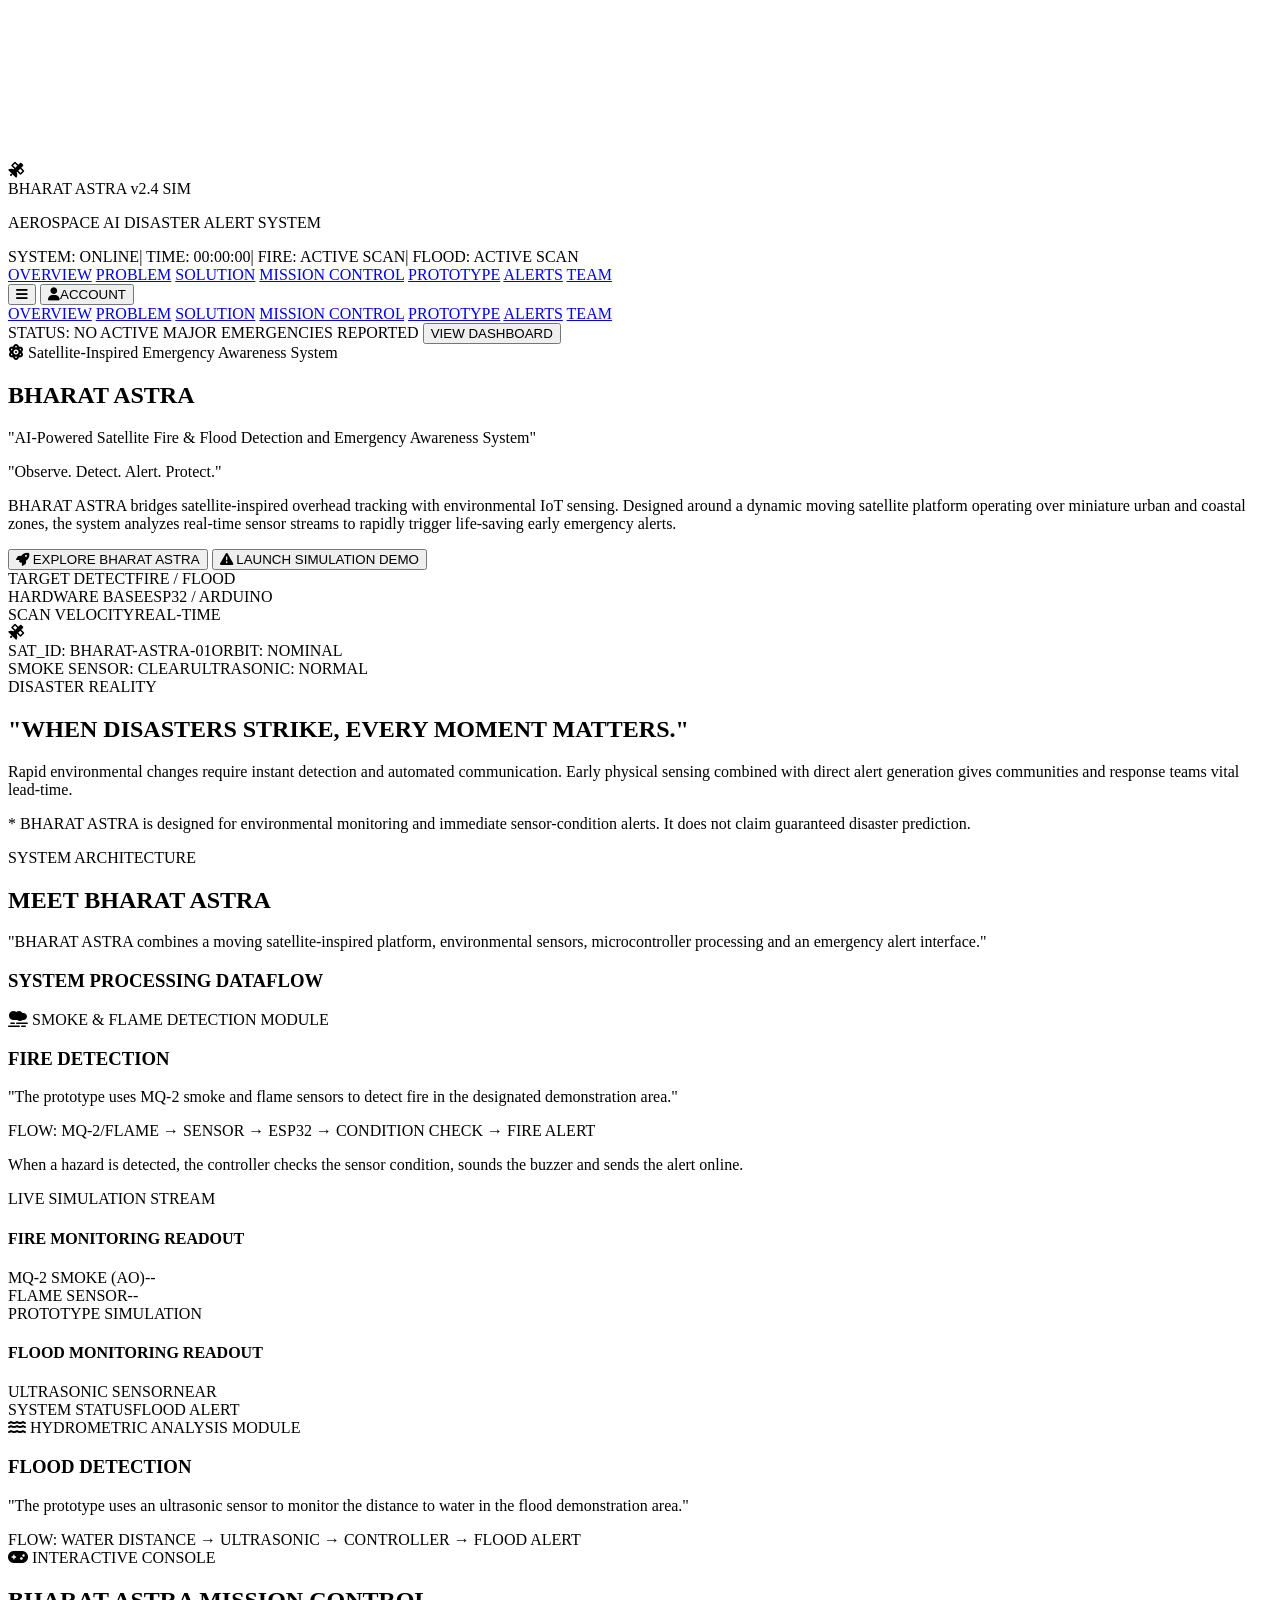
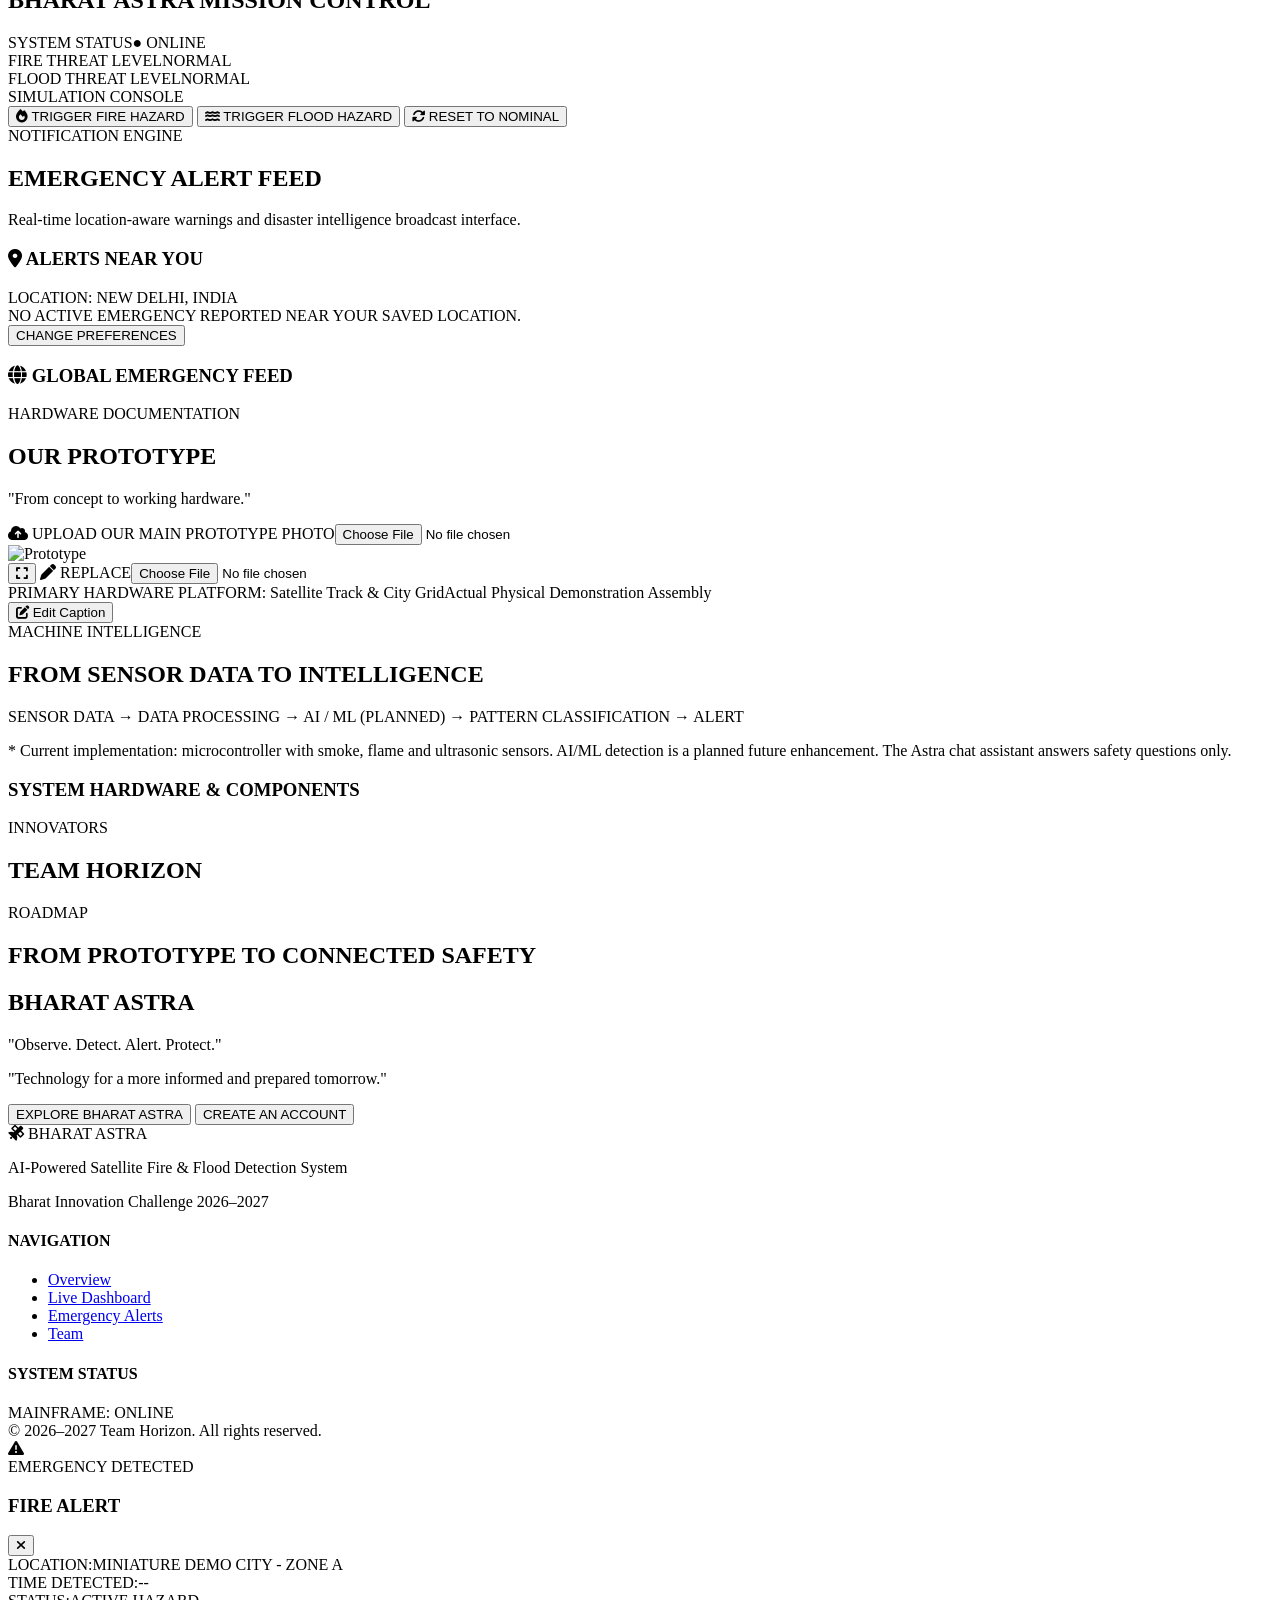
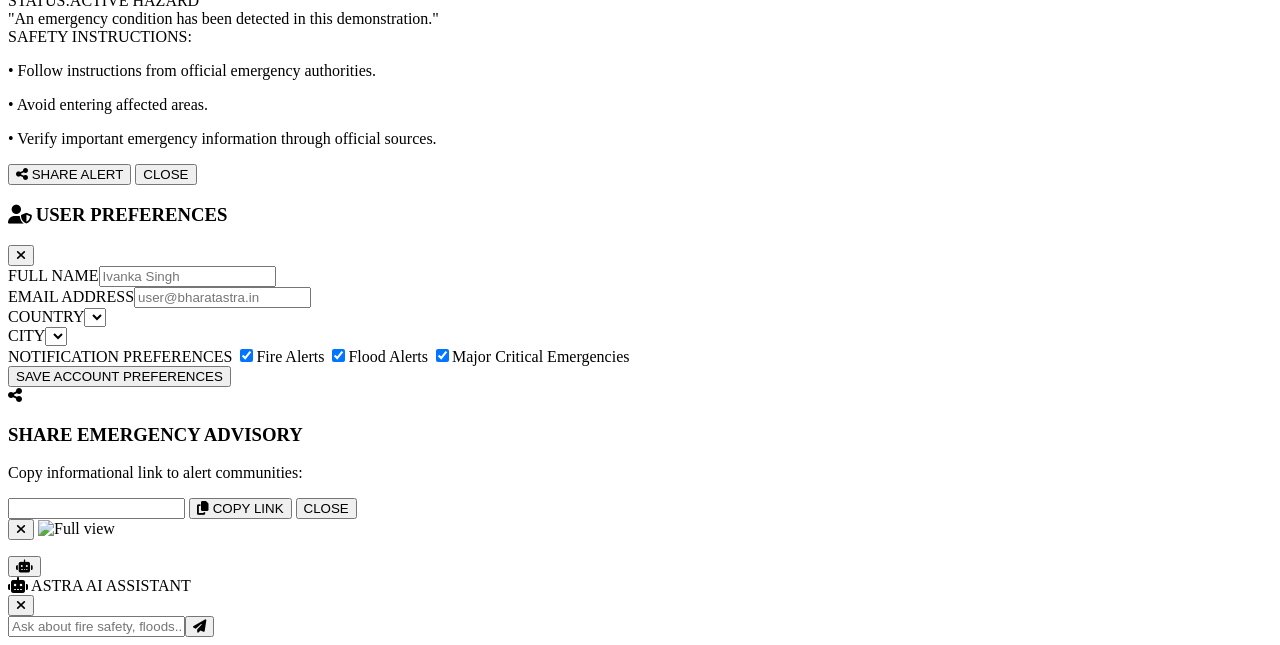
==== web.html @ a6dc703b "Fixed startup alert bug and added audio mute button" ====
<!DOCTYPE html>
<html lang="en" class="dark scroll-smooth">

<head>
    <meta charset="UTF-8">
    <meta name="viewport" content="width=device-width, initial-scale=1.0">
    <title>BHARAT ASTRA | AI-Powered Satellite Fire & Flood Detection</title>
    <script src="https://cdn.tailwindcss.com"></script>
    <link
        href="https://fonts.googleapis.com/css2?family=Orbitron:wght@400;600;700;900&family=Rajdhani:wght@400;500;600;700&family=Inter:wght@300;400;500;600;700&display=swap"
        rel="stylesheet">
    <link rel="stylesheet" href="https://cdnjs.cloudflare.com/ajax/libs/font-awesome/6.4.0/css/all.min.css">
    <link rel="stylesheet" href="style.css">
    <script>
        tailwind.config = { darkMode: 'class', theme: { extend: { colors: { brand: { bg: '#060913', cyan: '#00f2fe', fire: '#ff3b30', fireOrange: '#ff9500', flood: '#007aff', success: '#34c759' } }, fontFamily: { orbitron: ['Orbitron', 'sans-serif'], rajdhani: ['Rajdhani', 'sans-serif'], sans: ['Inter', 'sans-serif'] }, animation: { 'spin-slow': 'spin 12s linear infinite', 'radar-sweep': 'radar 4s linear infinite' }, keyframes: { radar: { '0%': { transform: 'rotate(0deg)' }, '100%': { transform: 'rotate(360deg)' } } } } } }
    </script>
</head>

<body class="grid-bg font-sans min-h-screen selection:bg-brand-cyan selection:text-black">
    <canvas id="orbitCanvas" class="fixed top-0 left-0 w-full h-full pointer-events-none z-0 opacity-40"></canvas>

    <!-- HEADER / NAVBAR -->
    <header class="sticky top-0 z-40 glass-panel border-b border-brand-cyan/20">
        <div class="max-w-7xl mx-auto px-4 sm:px-6 lg:px-8 flex items-center justify-between h-20">
            <div class="flex items-center space-x-3 cursor-pointer"
                onclick="window.scrollTo({top:0,behavior:'smooth'})">
                <div
                    class="relative w-10 h-10 rounded-lg bg-brand-cyan/10 border border-brand-cyan flex items-center justify-center text-brand-cyan">
                    <i class="fa-solid fa-satellite"></i><span
                        class="absolute -top-1 -right-1 w-2.5 h-2.5 bg-brand-success rounded-full animate-ping"></span>
                </div>
                <div>
                    <div class="flex items-center space-x-2">
                        <span
                            class="font-orbitron font-black text-xl tracking-wider text-transparent bg-clip-text bg-gradient-to-r from-brand-cyan via-white to-blue-400">BHARAT
                            ASTRA</span>
                        <span
                            class="text-[10px] px-1.5 py-0.5 rounded border border-brand-cyan/40 bg-brand-cyan/10 text-brand-cyan font-mono hidden sm:inline-block">v2.4
                            SIM</span>
                    </div>
                    <p class="text-[10px] font-mono text-slate-400 tracking-wider">AEROSPACE AI DISASTER ALERT SYSTEM
                    </p>
                </div>
            </div>
            <div
                class="hidden lg:flex items-center space-x-4 px-4 py-1.5 rounded-full bg-slate-900/80 border border-slate-800 text-xs font-mono">
                <span class="text-slate-300">SYSTEM: <span
                        class="text-brand-success font-bold">ONLINE</span></span><span class="text-slate-700">|</span>
                <span class="text-slate-300">TIME: <span id="liveClock"
                        class="text-brand-cyan font-bold">00:00:00</span></span><span class="text-slate-700">|</span>
                <span class="text-slate-300">FIRE: <span class="text-brand-fireOrange font-bold">ACTIVE
                        SCAN</span></span><span class="text-slate-700">|</span>
                <span class="text-slate-300">FLOOD: <span class="text-brand-cyan font-bold">ACTIVE SCAN</span></span>
            </div>
            <nav
                class="hidden xl:flex items-center space-x-5 text-xs font-mono font-semibold tracking-wider text-slate-300">
                <a href="#overview" class="hover:text-brand-cyan">OVERVIEW</a>
                <a href="#problem" class="hover:text-brand-cyan">PROBLEM</a>
                <a href="#solution" class="hover:text-brand-cyan">SOLUTION</a>
                <a href="#dashboard" class="text-brand-cyan">MISSION CONTROL</a>
                <a href="#prototype" class="hover:text-brand-cyan">PROTOTYPE</a>
                <a href="#alerts" class="hover:text-brand-cyan">ALERTS</a>
                <a href="#team" class="hover:text-brand-cyan">TEAM</a>
            </nav>
            <div class="flex items-center space-x-2 shrink-0">
                <button id="mobileMenuBtn" onclick="toggleMobileMenu()" aria-label="Menu" aria-expanded="false"
                    class="xl:hidden p-2 rounded-lg bg-slate-800/80 border border-slate-700 text-slate-300"><i
                        class="fa-solid fa-bars"></i></button>
                <button onclick="openAccountModal()" aria-label="Account"
                    class="px-3 sm:px-4 py-2 rounded-lg bg-slate-800 hover:bg-slate-700 border border-slate-600 text-white font-orbitron text-xs font-semibold">
                    <i class="fa-solid fa-user sm:mr-1.5"></i><span class="hidden sm:inline"
                        id="userBtnLabel">ACCOUNT</span>
                </button>
            </div>
        </div>
        <div id="mobileMenu"
            class="hidden xl:hidden border-t border-slate-800 bg-slate-950/95 px-4 py-4 space-y-3 font-mono text-sm">
            <a href="#overview" onclick="toggleMobileMenu()" class="block">OVERVIEW</a>
            <a href="#problem" onclick="toggleMobileMenu()" class="block">PROBLEM</a>
            <a href="#solution" onclick="toggleMobileMenu()" class="block">SOLUTION</a>
            <a href="#dashboard" onclick="toggleMobileMenu()" class="block text-brand-cyan font-bold">MISSION
                CONTROL</a>
            <a href="#prototype" onclick="toggleMobileMenu()" class="block">PROTOTYPE</a>
            <a href="#alerts" onclick="toggleMobileMenu()" class="block">ALERTS</a>
            <a href="#team" onclick="toggleMobileMenu()" class="block">TEAM</a>
        </div>
    </header>

    <div id="homepageEmergencyBanner"
        class="relative z-30 bg-slate-900/90 border-b border-brand-cyan/20 py-2.5 px-4 text-center text-xs font-mono">
        <div class="max-w-7xl mx-auto flex items-center justify-center space-x-3">
            <span id="bannerStatusDot" class="w-2.5 h-2.5 rounded-full bg-brand-success animate-ping"></span>
            <span id="bannerText" class="text-slate-300">STATUS: <span
                    class="text-brand-success font-bold tracking-wider">NO ACTIVE MAJOR EMERGENCIES
                    REPORTED</span></span>
            <button id="bannerActionBtn" onclick="scrollToSection('dashboard')"
                class="hidden px-2.5 py-0.5 rounded bg-brand-cyan/20 border border-brand-cyan text-brand-cyan text-[11px] font-bold">VIEW
                DASHBOARD</button>
        </div>
    </div>

    <main class="relative z-10">
        <!-- HERO -->
        <section id="overview" class="pt-12 pb-20 md:py-24 border-b border-slate-800/80">
            <div class="max-w-7xl mx-auto px-4 sm:px-6 lg:px-8 grid grid-cols-1 lg:grid-cols-12 gap-12 items-center">
                <div class="lg:col-span-7 space-y-6 text-center lg:text-left">
                    <div class="tag inline-block bg-brand-cyan/10 border border-brand-cyan/30 text-brand-cyan"><i
                            class="fa-solid fa-atom animate-spin-slow"></i> Satellite-Inspired Emergency Awareness
                        System</div>
                    <h1 class="text-4xl sm:text-6xl font-orbitron font-black text-white leading-tight">BHARAT <span
                            class="text-transparent bg-clip-text bg-gradient-to-r from-brand-cyan via-cyan-200 to-blue-500">ASTRA</span>
                    </h1>
                    <p class="text-lg sm:text-2xl font-rajdhani font-bold tracking-wider text-slate-300">"AI-Powered
                        Satellite Fire & Flood Detection and Emergency Awareness System"</p>
                    <p class="text-xl sm:text-2xl font-orbitron font-bold text-brand-cyan italic">"Observe. Detect.
                        Alert. Protect."</p>
                    <p class="text-slate-400 text-sm sm:text-base leading-relaxed max-w-2xl mx-auto lg:mx-0">BHARAT
                        ASTRA bridges satellite-inspired overhead tracking with environmental IoT sensing. Designed
                        around a dynamic moving satellite platform operating over miniature urban and coastal zones, the
                        system analyzes real-time sensor streams to rapidly trigger life-saving early emergency alerts.
                    </p>
                    <div
                        class="pt-4 flex flex-col sm:flex-row items-center justify-center lg:justify-start gap-4 font-orbitron text-xs font-bold">
                        <button onclick="scrollToSection('dashboard')"
                            class="w-full sm:w-auto px-8 py-4 rounded-xl bg-gradient-to-r from-brand-cyan to-blue-600 text-slate-950 shadow-[0_0_25px_rgba(0,242,254,.4)]"><i
                                class="fa-solid fa-rocket"></i> EXPLORE BHARAT ASTRA</button>
                        <button onclick="triggerDemoSimulation('FIRE')"
                            class="w-full sm:w-auto px-6 py-4 rounded-xl bg-slate-900 border border-brand-fire/50 text-brand-fire hover:bg-brand-fire hover:text-white"><i
                                class="fa-solid fa-triangle-exclamation"></i> LAUNCH SIMULATION DEMO</button>
                    </div>
                    <div class="pt-6 grid grid-cols-3 gap-4 border-t border-slate-800 text-left font-mono">
                        <div><span class="text-xs text-slate-500 block">TARGET DETECT</span><span
                                class="font-bold text-white font-orbitron">FIRE / FLOOD</span></div>
                        <div><span class="text-xs text-slate-500 block">HARDWARE BASE</span><span
                                class="font-bold text-brand-cyan font-orbitron">ESP32 / ARDUINO</span></div>
                        <div><span class="text-xs text-slate-500 block">SCAN VELOCITY</span><span
                                class="font-bold text-emerald-400 font-orbitron">REAL-TIME</span></div>
                    </div>
                </div>
                <div class="lg:col-span-5 flex justify-center">
                    <div
                        class="relative w-full max-w-md aspect-square rounded-2xl glass-panel p-6 corner-accents flex items-center justify-center overflow-hidden">
                        <div
                            class="relative w-64 h-64 border border-brand-cyan/20 rounded-full flex items-center justify-center animate-spin-slow">
                            <div class="absolute w-48 h-48 border border-dashed border-cyan-500/40 rounded-full"></div>
                            <div class="absolute w-32 h-32 border border-slate-700 rounded-full"></div>
                            <div
                                class="absolute -top-3 left-1/2 -translate-x-1/2 w-6 h-6 rounded-full bg-brand-cyan/20 border border-brand-cyan flex items-center justify-center text-brand-cyan text-[10px]">
                                <i class="fa-solid fa-satellite"></i></div>
                        </div>
                        <div
                            class="absolute inset-x-4 bottom-4 p-3 rounded-lg bg-slate-950/90 border border-brand-cyan/30 text-xs font-mono space-y-1">
                            <div class="flex justify-between text-slate-400"><span>SAT_ID: BHARAT-ASTRA-01</span><span
                                    class="text-brand-cyan">ORBIT: NOMINAL</span></div>
                            <div class="flex justify-between text-slate-300 font-bold"><span>SMOKE SENSOR: <span
                                        id="heroSmokeReadout"
                                        class="text-emerald-400">CLEAR</span></span><span>ULTRASONIC: <span
                                        id="heroUltrasonicReadout" class="text-emerald-400">NORMAL</span></span></div>
                        </div>
                    </div>
                </div>
            </div>
        </section>

        <!-- PROBLEM -->
        <section id="problem" class="py-20 border-b border-slate-800/80 bg-slate-950/40">
            <div class="max-w-7xl mx-auto px-4 sm:px-6 lg:px-8">
                <div class="text-center max-w-3xl mx-auto space-y-4">
                    <span
                        class="tag bg-brand-fireOrange/10 border border-brand-fireOrange/30 text-brand-fireOrange">DISASTER
                        REALITY</span>
                    <h2 class="text-3xl sm:text-5xl font-orbitron font-extrabold text-white">"WHEN DISASTERS STRIKE,
                        EVERY MOMENT MATTERS."</h2>
                    <p class="text-slate-400">Rapid environmental changes require instant detection and automated
                        communication. Early physical sensing combined with direct alert generation gives communities
                        and response teams vital lead-time.</p>
                    <p class="text-xs font-mono text-slate-500 italic">* BHARAT ASTRA is designed for environmental
                        monitoring and immediate sensor-condition alerts. It does not claim guaranteed disaster
                        prediction.</p>
                </div>
                <div id="problemCards" class="grid grid-cols-1 md:grid-cols-2 gap-8 mt-14"></div>
            </div>
        </section>

        <!-- SOLUTION -->
        <section id="solution" class="py-20 border-b border-slate-800/80">
            <div class="max-w-7xl mx-auto px-4 sm:px-6 lg:px-8">
                <div class="text-center max-w-3xl mx-auto space-y-4">
                    <span class="tag bg-brand-cyan/10 border border-brand-cyan/30 text-brand-cyan">SYSTEM
                        ARCHITECTURE</span>
                    <h2 class="text-3xl sm:text-5xl font-orbitron font-extrabold text-white">MEET BHARAT ASTRA</h2>
                    <p class="text-slate-300 font-rajdhani text-lg">"BHARAT ASTRA combines a moving satellite-inspired
                        platform, environmental sensors, microcontroller processing and an emergency alert interface."
                    </p>
                </div>
                <div class="mt-16 glass-panel p-6 sm:p-10 rounded-2xl">
                    <h3 class="text-center font-orbitron text-sm font-bold text-brand-cyan tracking-widest mb-8">SYSTEM
                        PROCESSING DATAFLOW</h3>
                    <div id="flowSteps" class="grid grid-cols-1 md:grid-cols-6 gap-4 text-center font-mono"></div>
                </div>
            </div>
        </section>

        <!-- DETECTION -->
        <section class="py-20 border-b border-slate-800/80 bg-slate-950/60">
            <div class="max-w-7xl mx-auto px-4 sm:px-6 lg:px-8 space-y-16">
                <div class="grid grid-cols-1 lg:grid-cols-12 gap-8 items-center">
                    <div class="lg:col-span-6 space-y-4">
                        <div class="tag inline-block text-brand-fire bg-brand-fire/10 border border-brand-fire/30"><i
                                class="fa-solid fa-smog"></i> SMOKE & FLAME DETECTION MODULE</div>
                        <h3 class="text-3xl font-orbitron font-extrabold text-white">FIRE DETECTION</h3>
                        <p class="text-slate-300 font-rajdhani text-lg">"The prototype uses MQ-2 smoke and flame sensors
                            to detect fire in the designated demonstration area."</p>
                        <div
                            class="p-4 rounded-xl bg-slate-900/90 border border-slate-800 text-xs font-mono text-slate-400 space-y-2">
                            <div class="text-white font-bold">FLOW: <span class="text-brand-fire">MQ-2/FLAME → SENSOR →
                                    ESP32 → CONDITION CHECK → FIRE ALERT</span></div>
                            <p>When a hazard is detected, the controller checks the sensor condition, sounds the buzzer
                                and sends the alert online.</p>
                        </div>
                    </div>
                    <div class="lg:col-span-6">
                        <div class="glass-panel p-6 rounded-2xl border-l-4 border-l-brand-fire space-y-4 relative">
                            <span
                                class="absolute top-4 right-4 text-[10px] font-mono px-2 py-0.5 rounded bg-amber-500/20 text-amber-300 border border-amber-500/40 font-bold">LIVE
                                SIMULATION STREAM</span>
                            <h4 class="font-orbitron text-sm text-slate-300">FIRE MONITORING READOUT</h4>
                            <div class="grid grid-cols-2 gap-4 font-mono">
                                <div class="bg-slate-900/80 p-4 rounded-xl border border-slate-800"><span
                                        class="text-xs text-slate-400 block">MQ-2 SMOKE (AO)</span><span
                                        id="liveSmokeVal"
                                        class="text-2xl font-orbitron font-bold text-brand-fire">--</span></div>
                                <div class="bg-slate-900/80 p-4 rounded-xl border border-slate-800"><span
                                        class="text-xs text-slate-400 block">FLAME SENSOR</span><span id="liveFlameVal"
                                        class="text-xl font-orbitron font-bold text-brand-fire">--</span></div>
                            </div>
                        </div>
                    </div>
                </div>
                <div class="grid grid-cols-1 lg:grid-cols-12 gap-8 items-center">
                    <div class="lg:col-span-6 order-2 lg:order-1">
                        <div class="glass-panel p-6 rounded-2xl border-l-4 border-l-brand-flood space-y-4 relative">
                            <span
                                class="absolute top-4 right-4 text-[10px] font-mono px-2 py-0.5 rounded bg-blue-500/20 text-blue-300 border border-blue-500/40 font-bold">PROTOTYPE
                                SIMULATION</span>
                            <h4 class="font-orbitron text-sm text-slate-300">FLOOD MONITORING READOUT</h4>
                            <div class="grid grid-cols-2 gap-4 font-mono">
                                <div class="bg-slate-900/80 p-4 rounded-xl border border-slate-800"><span
                                        class="text-xs text-slate-400 block">ULTRASONIC SENSOR</span><span
                                        class="text-2xl font-orbitron font-bold text-brand-flood">NEAR</span></div>
                                <div class="bg-slate-900/80 p-4 rounded-xl border border-slate-800"><span
                                        class="text-xs text-slate-400 block">SYSTEM STATUS</span><span
                                        class="text-2xl font-orbitron font-bold text-brand-cyan">FLOOD ALERT</span>
                                </div>
                            </div>
                        </div>
                    </div>
                    <div class="lg:col-span-6 space-y-4 order-1 lg:order-2">
                        <div class="tag inline-block text-brand-flood bg-brand-flood/10 border border-brand-flood/30"><i
                                class="fa-solid fa-water"></i> HYDROMETRIC ANALYSIS MODULE</div>
                        <h3 class="text-3xl font-orbitron font-extrabold text-white">FLOOD DETECTION</h3>
                        <p class="text-slate-300 font-rajdhani text-lg">"The prototype uses an ultrasonic sensor to
                            monitor the distance to water in the flood demonstration area."</p>
                        <div
                            class="p-4 rounded-xl bg-slate-900/90 border border-slate-800 text-xs font-mono text-slate-400">
                            <div class="text-white font-bold">FLOW: <span class="text-brand-flood">WATER DISTANCE →
                                    ULTRASONIC → CONTROLLER → FLOOD ALERT</span></div>
                        </div>
                    </div>
                </div>
            </div>
        </section>

        <!-- DASHBOARD -->
        <section id="dashboard" class="py-20 border-b border-slate-800/80">
            <div class="max-w-7xl mx-auto px-4 sm:px-6 lg:px-8">
                <div class="mb-8">
                    <span class="tag inline-block bg-brand-cyan/10 border border-brand-cyan/30 text-brand-cyan"><i
                            class="fa-solid fa-gamepad"></i> INTERACTIVE CONSOLE</span>
                    <h2 class="text-3xl sm:text-5xl font-orbitron font-black text-white mt-2">BHARAT ASTRA MISSION
                        CONTROL</h2>
                </div>
                <div class="glass-panel rounded-2xl border border-brand-cyan/30 p-6 sm:p-8 space-y-8 corner-accents">
                    <div
                        class="grid grid-cols-2 md:grid-cols-3 gap-4 bg-slate-950/80 p-4 rounded-xl border border-slate-800 text-xs font-mono">
                        <div><span class="text-slate-500 block">SYSTEM STATUS</span><span
                                class="font-orbitron text-sm font-bold text-brand-success">● ONLINE</span></div>
                        <div><span class="text-slate-500 block">FIRE THREAT LEVEL</span><span id="dashFireStatus"
                                class="font-orbitron text-sm font-bold text-emerald-400 block">NORMAL</span></div>
                        <div><span class="text-slate-500 block">FLOOD THREAT LEVEL</span><span id="dashFloodStatus"
                                class="font-orbitron text-sm font-bold text-emerald-400 block">NORMAL</span></div>
                    </div>
                    <div class="pt-4 border-t border-slate-800/80 space-y-4">
                        <div class="text-center font-orbitron text-xs font-bold text-slate-400">SIMULATION CONSOLE</div>
                        <div class="grid grid-cols-1 sm:grid-cols-3 gap-4 font-orbitron text-xs font-bold">
                            <button onclick="triggerDemoSimulation('FIRE')"
                                class="py-3.5 rounded-xl bg-gradient-to-r from-red-600 to-amber-600 text-white"><i
                                    class="fa-solid fa-fire"></i> TRIGGER FIRE HAZARD</button>
                            <button onclick="triggerDemoSimulation('FLOOD')"
                                class="py-3.5 rounded-xl bg-gradient-to-r from-blue-600 to-cyan-600 text-white"><i
                                    class="fa-solid fa-water"></i> TRIGGER FLOOD HAZARD</button>
                            <button onclick="triggerDemoSimulation('NORMAL')"
                                class="py-3.5 rounded-xl bg-slate-800 text-slate-200 border border-slate-600"><i
                                    class="fa-solid fa-rotate"></i> RESET TO NOMINAL</button>
                        </div>
                    </div>
                </div>
            </div>
        </section>

        <!-- ALERTS -->
        <section id="alerts" class="py-20 border-b border-slate-800/80 bg-slate-950/40">
            <div class="max-w-7xl mx-auto px-4 sm:px-6 lg:px-8 space-y-12">
                <div class="text-center max-w-3xl mx-auto space-y-3">
                    <span class="tag bg-brand-fire/10 border border-brand-fire/30 text-brand-fire">NOTIFICATION
                        ENGINE</span>
                    <h2 class="text-3xl sm:text-5xl font-orbitron font-black text-white">EMERGENCY ALERT FEED</h2>
                    <p class="text-slate-400 text-sm">Real-time location-aware warnings and disaster intelligence
                        broadcast interface.</p>
                </div>
                <div class="glass-panel p-6 rounded-2xl space-y-4">
                    <div class="flex items-center justify-between flex-wrap gap-2">
                        <h3 class="font-orbitron font-bold text-lg text-white"><i
                                class="fa-solid fa-location-dot text-brand-cyan"></i> ALERTS NEAR YOU</h3>
                        <span id="savedLocationDisplay"
                            class="text-xs font-mono text-brand-cyan px-2.5 py-1 rounded bg-brand-cyan/10 border border-brand-cyan/30">LOCATION:
                            NEW DELHI, INDIA</span>
                    </div>
                    <div id="localAlertContainer"
                        class="p-4 rounded-xl bg-slate-900/80 border border-slate-800 text-sm font-mono flex items-center justify-between text-slate-300">
                        <div class="flex items-center space-x-3"><span
                                class="w-3 h-3 rounded-full bg-emerald-400"></span><span>NO ACTIVE EMERGENCY REPORTED
                                NEAR YOUR SAVED LOCATION.</span></div>
                        <button onclick="openAccountModal()" class="text-xs text-brand-cyan hover:underline">CHANGE
                            PREFERENCES</button>
                    </div>
                </div>
                <div class="space-y-4">
                    <h3 class="font-orbitron font-bold text-xl text-white"><i
                            class="fa-solid fa-globe text-brand-cyan"></i> GLOBAL EMERGENCY FEED</h3>
                    <div id="globalFeedList" class="space-y-3 font-mono"></div>
                </div>
            </div>
        </section>

        <!-- PROTOTYPE -->
        <section id="prototype" class="py-20 border-b border-slate-800/80">
            <div class="max-w-7xl mx-auto px-4 sm:px-6 lg:px-8 space-y-8">
                <div class="flex flex-col md:flex-row md:items-end justify-between gap-4">
                    <div>
                        <span class="tag bg-brand-cyan/10 border border-brand-cyan/30 text-brand-cyan">HARDWARE
                            DOCUMENTATION</span>
                        <h2 class="text-3xl sm:text-5xl font-orbitron font-black text-white mt-2">OUR PROTOTYPE</h2>
                        <p class="text-slate-400 font-rajdhani text-xl">"From concept to working hardware."</p>
                    </div>
                    <label
                        class="cursor-pointer px-5 py-3 rounded-xl bg-gradient-to-r from-brand-cyan to-blue-600 text-slate-950 font-orbitron text-xs font-bold inline-flex items-center gap-2"><i
                            class="fa-solid fa-cloud-arrow-up"></i> UPLOAD OUR MAIN PROTOTYPE PHOTO<input type="file"
                            accept="image/*" class="hidden" onchange="handleImageUpload(event,'main')"></label>
                </div>
                <div class="glass-panel p-4 rounded-2xl border border-brand-cyan/30 group">
                    <div
                        class="relative w-full h-80 sm:h-96 rounded-xl bg-slate-950 border-2 border-dashed border-slate-800 overflow-hidden">
                        <img id="img-main"
                            src="https://placehold.co/1200x600/0a1120/00f2fe?text=BHARAT+ASTRA+PHYSICAL+PROTOTYPE+PHOTO"
                            alt="Prototype" class="w-full h-full object-cover">
                        <div
                            class="absolute inset-0 bg-slate-950/40 opacity-0 group-hover:opacity-100 transition-opacity flex items-center justify-center gap-3">
                            <button onclick="openLightbox('main')"
                                class="p-3 rounded-xl bg-slate-900/90 text-brand-cyan border border-brand-cyan"><i
                                    class="fa-solid fa-expand"></i></button>
                            <label
                                class="cursor-pointer p-3 rounded-xl bg-slate-900/90 text-white border border-slate-700"><i
                                    class="fa-solid fa-pen"></i> REPLACE<input type="file" accept="image/*"
                                    class="hidden" onchange="handleImageUpload(event,'main')"></label>
                        </div>
                    </div>
                    <div class="mt-4 flex justify-between items-center text-xs font-mono gap-2">
                        <div><span class="text-brand-cyan font-bold block" id="cap-main">PRIMARY HARDWARE PLATFORM:
                                Satellite Track & City Grid</span><span class="text-slate-500">Actual Physical
                                Demonstration Assembly</span></div>
                        <button onclick="editCaption('main')"
                            class="text-slate-400 hover:text-brand-cyan underline text-[11px]"><i
                                class="fa-solid fa-pen-to-square"></i> Edit Caption</button>
                    </div>
                </div>
                <div id="galleryGrid" class="grid grid-cols-1 md:grid-cols-3 gap-6"></div>
            </div>
        </section>

        <!-- AI + HARDWARE -->
        <section class="py-20 border-b border-slate-800/80 bg-slate-950/50">
            <div class="max-w-7xl mx-auto px-4 sm:px-6 lg:px-8 space-y-16">
                <div class="text-center max-w-3xl mx-auto space-y-4">
                    <span class="tag bg-cyan-400/10 border border-cyan-400/30 text-cyan-400">MACHINE INTELLIGENCE</span>
                    <h2 class="text-3xl sm:text-5xl font-orbitron font-black text-white">FROM SENSOR DATA TO
                        INTELLIGENCE</h2>
                    <div
                        class="p-4 rounded-xl bg-slate-900/90 border border-slate-800 text-xs font-mono text-slate-300">
                        SENSOR DATA → DATA PROCESSING → AI / ML (PLANNED) → PATTERN CLASSIFICATION → ALERT</div>
                    <p class="text-xs font-mono text-slate-400 italic">* Current implementation: microcontroller with
                        smoke, flame and ultrasonic sensors. AI/ML detection is a planned future enhancement. The Astra
                        chat assistant answers safety questions only.</p>
                </div>
                <div class="space-y-6">
                    <h3 class="font-orbitron font-bold text-xl text-white text-center">SYSTEM HARDWARE & COMPONENTS</h3>
                    <div id="hwGrid" class="grid grid-cols-2 md:grid-cols-3 lg:grid-cols-6 gap-4 font-mono text-xs">
                    </div>
                </div>
            </div>
        </section>

        <!-- TEAM -->
        <section id="team" class="py-20 border-b border-slate-800/80">
            <div class="max-w-7xl mx-auto px-4 sm:px-6 lg:px-8 space-y-12">
                <div class="text-center space-y-3"><span
                        class="tag bg-brand-cyan/10 border border-brand-cyan/30 text-brand-cyan">INNOVATORS</span>
                    <h2 class="text-3xl sm:text-5xl font-orbitron font-black text-white">TEAM HORIZON</h2>
                </div>
                <div id="teamGrid" class="grid grid-cols-1 sm:grid-cols-2 lg:grid-cols-5 gap-6"></div>
            </div>
        </section>

        <!-- ROADMAP -->
        <section class="py-20 border-b border-slate-800/80 bg-slate-950/40">
            <div class="max-w-7xl mx-auto px-4 sm:px-6 lg:px-8 space-y-12">
                <div class="text-center space-y-3"><span
                        class="tag bg-brand-cyan/10 border border-brand-cyan/30 text-brand-cyan">ROADMAP</span>
                    <h2 class="text-3xl sm:text-5xl font-orbitron font-black text-white">FROM PROTOTYPE TO CONNECTED
                        SAFETY</h2>
                </div>
                <div id="roadmapGrid" class="grid grid-cols-1 md:grid-cols-3 lg:grid-cols-6 gap-4 font-mono text-xs">
                </div>
            </div>
        </section>

        <!-- CTA -->
        <section class="py-24 text-center border-b border-slate-800">
            <div class="max-w-4xl mx-auto px-4 space-y-6">
                <h2 class="text-4xl sm:text-6xl font-orbitron font-black text-white">BHARAT ASTRA</h2>
                <p class="text-2xl font-orbitron font-bold text-brand-cyan">"Observe. Detect. Alert. Protect."</p>
                <p class="text-slate-300 font-rajdhani text-xl">"Technology for a more informed and prepared tomorrow."
                </p>
                <div class="pt-6 flex flex-col sm:flex-row justify-center gap-4 font-orbitron text-xs font-bold">
                    <button onclick="scrollToSection('dashboard')"
                        class="px-8 py-4 rounded-xl bg-gradient-to-r from-brand-cyan to-blue-600 text-slate-950">EXPLORE
                        BHARAT ASTRA</button>
                    <button onclick="openAccountModal()"
                        class="px-8 py-4 rounded-xl bg-slate-900 border border-slate-700 text-white">CREATE AN
                        ACCOUNT</button>
                </div>
            </div>
        </section>
    </main>

    <footer class="bg-slate-950 text-slate-400 font-mono text-xs py-12 border-t border-slate-900">
        <div class="max-w-7xl mx-auto px-4 grid grid-cols-1 md:grid-cols-3 gap-8">
            <div class="space-y-2">
                <div class="text-white font-orbitron font-bold text-lg"><i
                        class="fa-solid fa-satellite text-brand-cyan"></i> BHARAT ASTRA</div>
                <p class="text-slate-500">AI-Powered Satellite Fire & Flood Detection System</p>
                <p class="text-[10px] text-brand-cyan">Bharat Innovation Challenge 2026–2027</p>
            </div>
            <div>
                <h4 class="font-orbitron font-bold text-white mb-3 text-sm">NAVIGATION</h4>
                <ul class="space-y-2">
                    <li><a href="#overview" class="hover:text-brand-cyan">Overview</a></li>
                    <li><a href="#dashboard" class="hover:text-brand-cyan">Live Dashboard</a></li>
                    <li><a href="#alerts" class="hover:text-brand-cyan">Emergency Alerts</a></li>
                    <li><a href="#team" class="hover:text-brand-cyan">Team</a></li>
                </ul>
            </div>
            <div>
                <h4 class="font-orbitron font-bold text-white mb-3 text-sm">SYSTEM STATUS</h4>
                <div class="p-3 rounded-lg bg-slate-900 border border-slate-800 text-emerald-400 font-bold">MAINFRAME:
                    ONLINE</div>
            </div>
        </div>
        <div class="max-w-7xl mx-auto px-4 mt-8 pt-6 border-t border-slate-900 text-center text-slate-600">&copy;
            2026–2027 Team Horizon. All rights reserved.</div>
    </footer>

    <!-- EMERGENCY MODAL -->
    <div id="emergencyModal"
        class="fixed inset-0 z-50 bg-slate-950/80 backdrop-blur-md hidden flex items-center justify-center p-4">
        <div id="emergencyModalCard"
            class="w-full max-w-lg glass-panel p-6 sm:p-8 rounded-2xl border-2 space-y-6 relative">
            <div class="flex justify-between items-start">
                <div class="flex items-center space-x-3">
                    <div id="emergencyModalIcon" class="w-12 h-12 rounded-xl flex items-center justify-center text-2xl">
                        <i class="fa-solid fa-triangle-exclamation"></i></div>
                    <div><span
                            class="text-[10px] font-mono font-bold tracking-widest px-2 py-0.5 rounded bg-white/10">EMERGENCY
                            DETECTED</span>
                        <h3 id="emergencyModalTitle" class="font-orbitron font-black text-2xl text-white">FIRE ALERT
                        </h3>
                    </div>
                </div>
                <button onclick="closeEmergencyModal()" class="text-slate-400 hover:text-white text-xl"><i
                        class="fa-solid fa-xmark"></i></button>
            </div>
            <div class="space-y-3 font-mono text-xs border-y border-slate-800 py-4">
                <div class="flex justify-between gap-4"><span class="text-slate-400">LOCATION:</span><span
                        id="emergencyModalLoc" class="text-white font-bold text-right">MINIATURE DEMO CITY - ZONE
                        A</span></div>
                <div class="flex justify-between"><span class="text-slate-400">TIME DETECTED:</span><span
                        id="emergencyModalTime" class="text-white font-bold">--</span></div>
                <div class="flex justify-between"><span class="text-slate-400">STATUS:</span><span
                        class="text-red-400 font-bold animate-pulse">ACTIVE HAZARD</span></div>
                <div id="emergencyModalDesc" class="p-3 rounded-lg bg-slate-900 text-slate-300 text-[11px]">"An
                    emergency condition has been detected in this demonstration."</div>
            </div>
            <div
                class="space-y-1 text-[11px] font-mono text-slate-400 bg-slate-950 p-3 rounded-lg border border-slate-800">
                <div class="text-white font-bold mb-1">SAFETY INSTRUCTIONS:</div>
                <p>• Follow instructions from official emergency authorities.</p>
                <p>• Avoid entering affected areas.</p>
                <p>• Verify important emergency information through official sources.</p>
            </div>
            <div class="flex space-x-3 font-orbitron text-xs font-bold">
                <button onclick="openShareModal()" class="flex-1 py-3 rounded-xl bg-slate-800 text-white"><i
                        class="fa-solid fa-share-nodes"></i> SHARE ALERT</button>
                <button onclick="closeEmergencyModal()"
                    class="flex-1 py-3 rounded-xl bg-brand-cyan text-slate-950">CLOSE</button>
            </div>
        </div>
    </div>

    <!-- ACCOUNT MODAL -->
    <div id="accountModal"
        class="fixed inset-0 z-50 bg-slate-950/80 backdrop-blur-md hidden flex items-center justify-center p-4">
        <div
            class="w-full max-w-md max-h-[90vh] overflow-y-auto glass-panel p-6 sm:p-8 rounded-2xl border border-brand-cyan/30 space-y-6 corner-accents">
            <div class="flex justify-between items-center border-b border-slate-800 pb-4">
                <h3 class="font-orbitron font-bold text-xl text-white"><i
                        class="fa-solid fa-user-shield text-brand-cyan"></i> USER PREFERENCES</h3><button
                    onclick="closeAccountModal()" class="text-slate-400 hover:text-white"><i
                        class="fa-solid fa-xmark text-lg"></i></button>
            </div>
            <form onsubmit="saveAccountPreferences(event)" class="space-y-4 font-mono text-xs">
                <div><label class="text-slate-400 block mb-1">FULL NAME</label><input type="text" id="accName" required
                        placeholder="Ivanka Singh"
                        class="w-full bg-slate-900 border border-slate-700 rounded-lg p-2.5 text-white focus:border-brand-cyan outline-none">
                </div>
                <div><label class="text-slate-400 block mb-1">EMAIL ADDRESS</label><input type="email" id="accEmail"
                        required placeholder="user@bharatastra.in"
                        class="w-full bg-slate-900 border border-slate-700 rounded-lg p-2.5 text-white focus:border-brand-cyan outline-none">
                </div>
                <div><label class="text-slate-400 block mb-1">COUNTRY</label><select id="accCountry" required
                        onchange="populateCities()"
                        class="w-full bg-slate-900 border border-slate-700 rounded-lg p-2.5 text-white focus:border-brand-cyan outline-none"></select>
                </div>
                <div><label class="text-slate-400 block mb-1">CITY</label><select id="accCity" required
                        class="w-full bg-slate-900 border border-slate-700 rounded-lg p-2.5 text-white focus:border-brand-cyan outline-none"></select>
                </div>
                <div class="space-y-2 pt-2 border-t border-slate-800"><span
                        class="text-slate-300 font-bold block mb-1">NOTIFICATION PREFERENCES</span>
                    <label class="flex items-center space-x-2 text-slate-400"><input type="checkbox" id="prefFire"
                            checked class="accent-brand-cyan"><span>Fire Alerts</span></label>
                    <label class="flex items-center space-x-2 text-slate-400"><input type="checkbox" id="prefFlood"
                            checked class="accent-brand-cyan"><span>Flood Alerts</span></label>
                    <label class="flex items-center space-x-2 text-slate-400"><input type="checkbox" id="prefMajor"
                            checked class="accent-brand-cyan"><span>Major Critical Emergencies</span></label>
                </div>
                <button type="submit"
                    class="w-full py-3 rounded-xl bg-brand-cyan text-slate-950 font-orbitron font-bold text-xs">SAVE
                    ACCOUNT PREFERENCES</button>
            </form>
        </div>
    </div>

    <!-- SHARE MODAL -->
    <div id="shareModal"
        class="fixed inset-0 z-50 bg-slate-950/80 backdrop-blur-md hidden flex items-center justify-center p-4">
        <div class="w-full max-w-sm glass-panel p-6 rounded-2xl space-y-4 text-center">
            <i class="fa-solid fa-share-nodes text-3xl text-brand-cyan"></i>
            <h3 class="font-orbitron font-bold text-lg text-white">SHARE EMERGENCY ADVISORY</h3>
            <p class="text-slate-400 font-mono text-xs">Copy informational link to alert communities:</p>
            <input type="text" readonly id="shareUrlInput"
                class="w-full bg-slate-900 border border-slate-800 p-2 rounded text-center text-xs font-mono text-brand-cyan">
            <button onclick="copyShareUrl()"
                class="w-full py-2.5 rounded-lg bg-brand-cyan text-black font-orbitron font-bold text-xs"><i
                    class="fa-solid fa-copy"></i> COPY LINK</button>
            <button onclick="closeShareModal()" class="text-xs text-slate-500 hover:text-white">CLOSE</button>
        </div>
    </div>

    <!-- LIGHTBOX -->
    <div id="lightboxModal"
        class="fixed inset-0 z-50 bg-slate-950/90 backdrop-blur-md hidden flex flex-col items-center justify-center p-4">
        <button onclick="closeLightbox()" class="absolute top-6 right-6 text-slate-400 hover:text-white text-3xl"><i
                class="fa-solid fa-xmark"></i></button>
        <img id="lightboxImg" src="" alt="Full view"
            class="max-w-full max-h-[75vh] object-contain rounded-xl border border-brand-cyan/30">
        <p id="lightboxCaption" class="mt-4 font-mono text-xs text-brand-cyan font-bold text-center"></p>
    </div>

    <!-- CHATBOT -->
    <button id="chatBtn" onclick="toggleChat()" aria-label="Open AI assistant"
        class="fixed bottom-5 right-5 z-40 w-14 h-14 rounded-full bg-gradient-to-r from-brand-cyan to-blue-600 text-slate-950 text-xl shadow-[0_0_20px_rgba(0,242,254,.5)]"><i
            class="fa-solid fa-robot"></i></button>
    <div id="chatPanel"
        class="hidden fixed bottom-24 right-5 z-40 w-[calc(100vw-2.5rem)] max-w-sm h-[28rem] glass-panel rounded-2xl border border-brand-cyan/30 flex flex-col overflow-hidden">
        <div class="flex items-center justify-between px-4 py-3 border-b border-slate-800 bg-slate-950/80">
            <div class="font-orbitron text-xs font-bold text-brand-cyan"><i class="fa-solid fa-robot"></i> ASTRA AI
                ASSISTANT</div><button onclick="toggleChat()" class="text-slate-400 hover:text-white"><i
                    class="fa-solid fa-xmark"></i></button>
        </div>
        <div id="chatLog" class="flex-1 overflow-y-auto p-3 space-y-2 text-xs font-mono"></div>
        <div class="p-3 border-t border-slate-800 flex gap-2"><input id="chatInput" type="text" maxlength="500"
                placeholder="Ask about fire safety, floods..." onkeydown="if(event.key==='Enter')sendChat()"
                class="flex-1 bg-slate-900 border border-slate-700 rounded-lg px-3 py-2 text-white text-xs outline-none focus:border-brand-cyan"><button
                onclick="sendChat()" aria-label="Send" class="px-3 rounded-lg bg-brand-cyan text-slate-950"><i
                    class="fa-solid fa-paper-plane"></i></button></div>
    </div>

    <!-- Include external JavaScript -->
    <script src="script.js"></script>
</body>

</html>
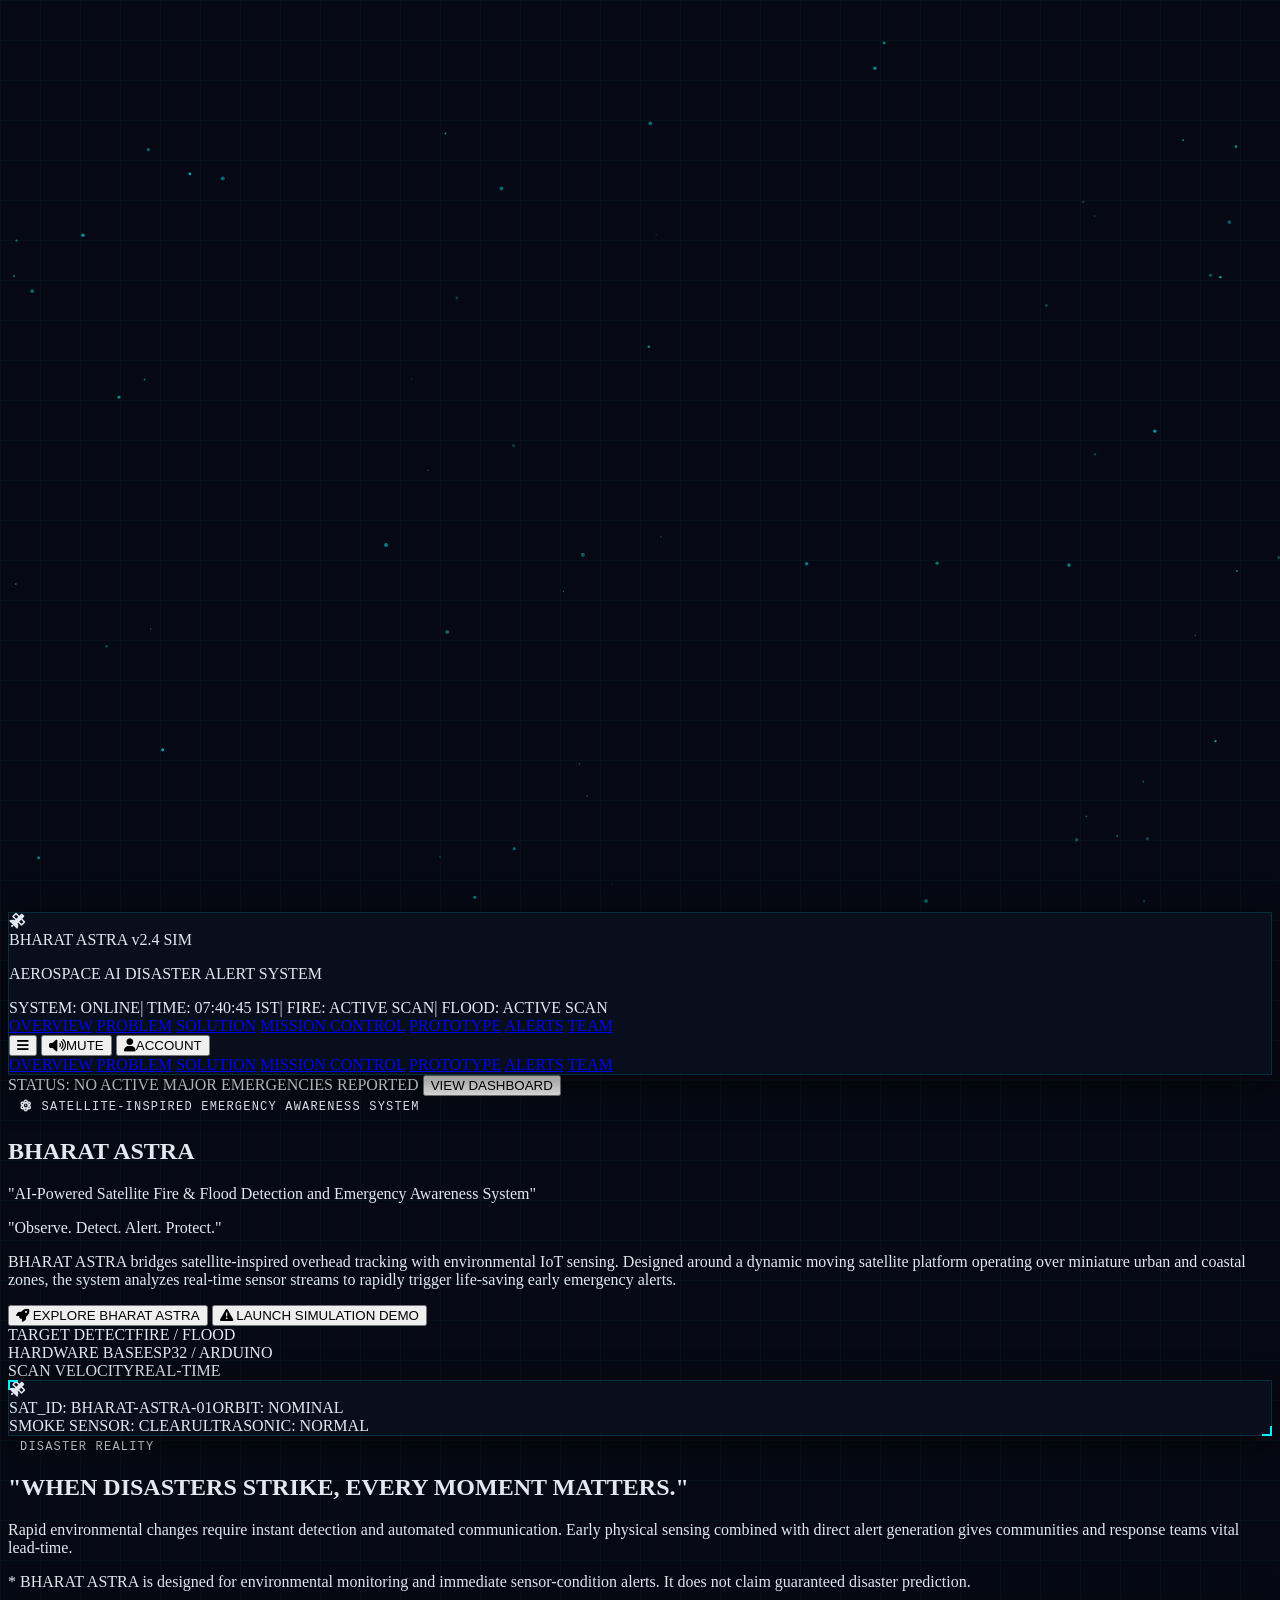
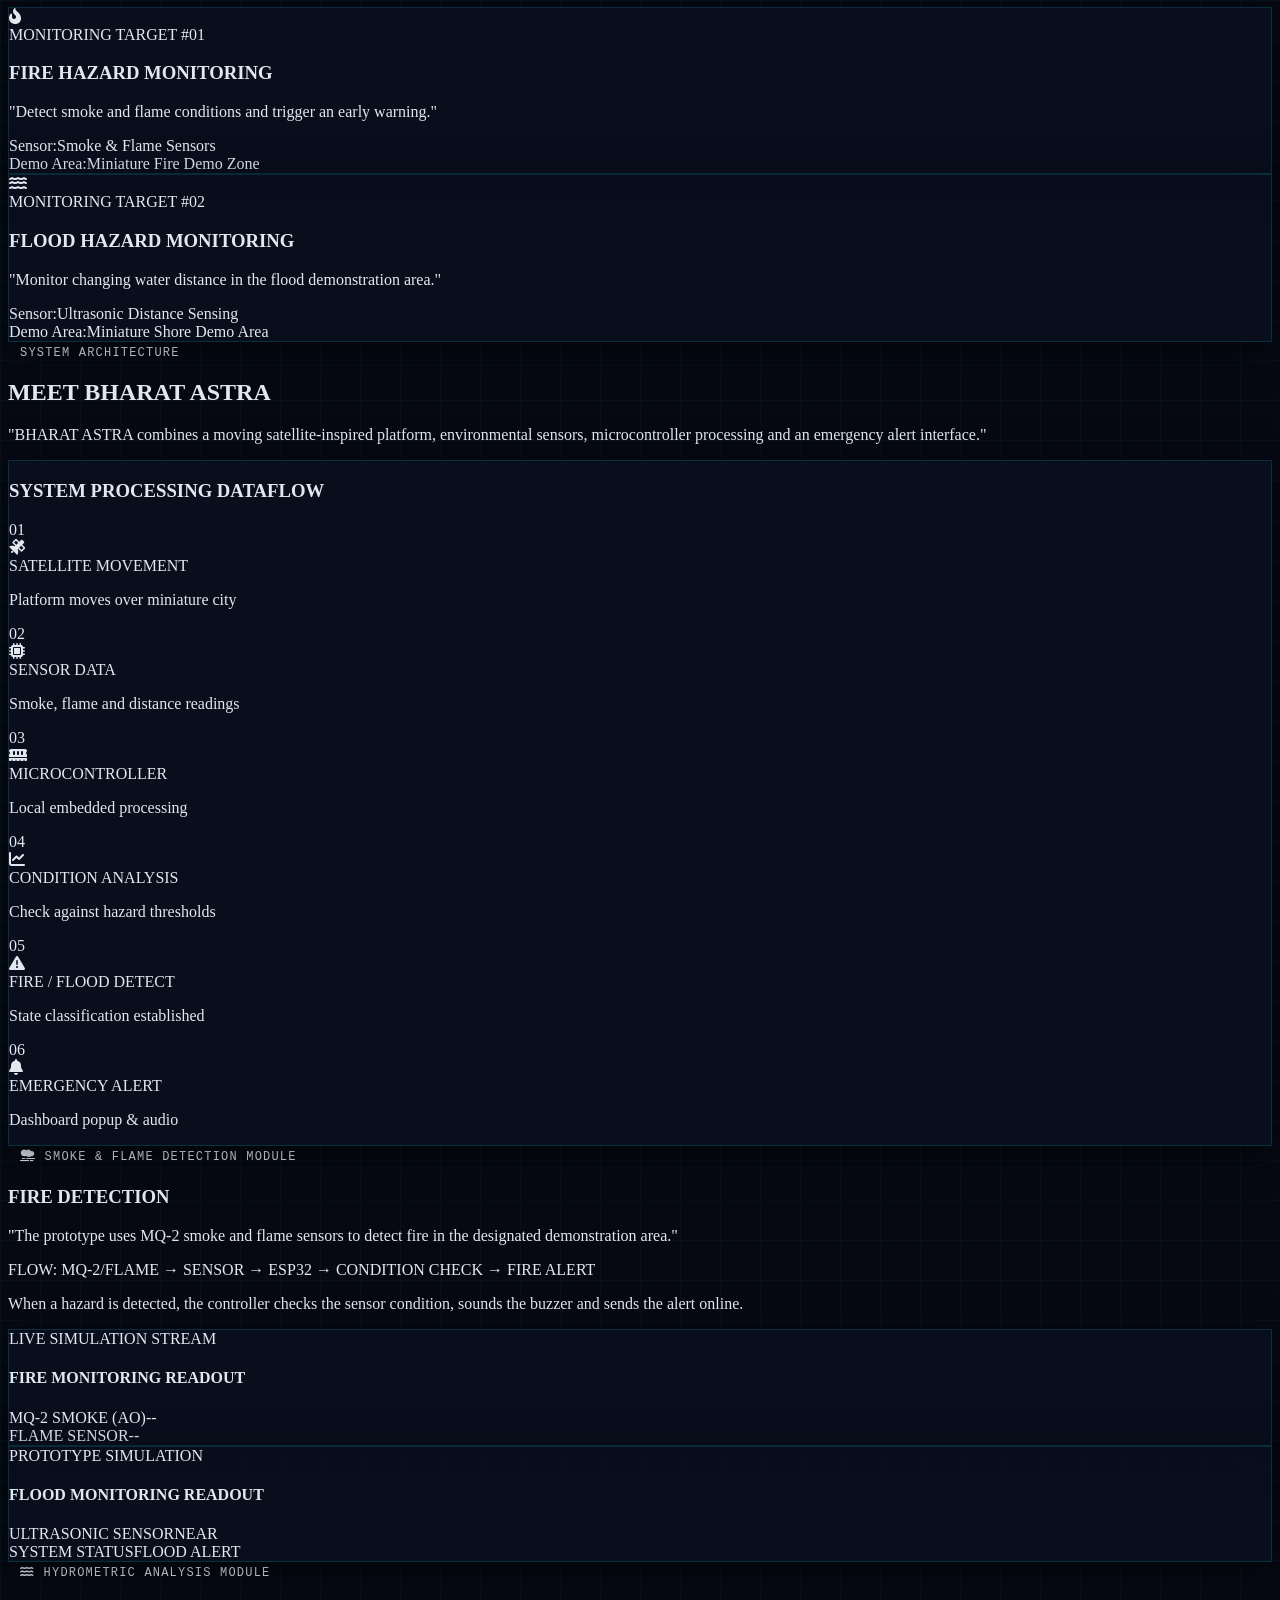
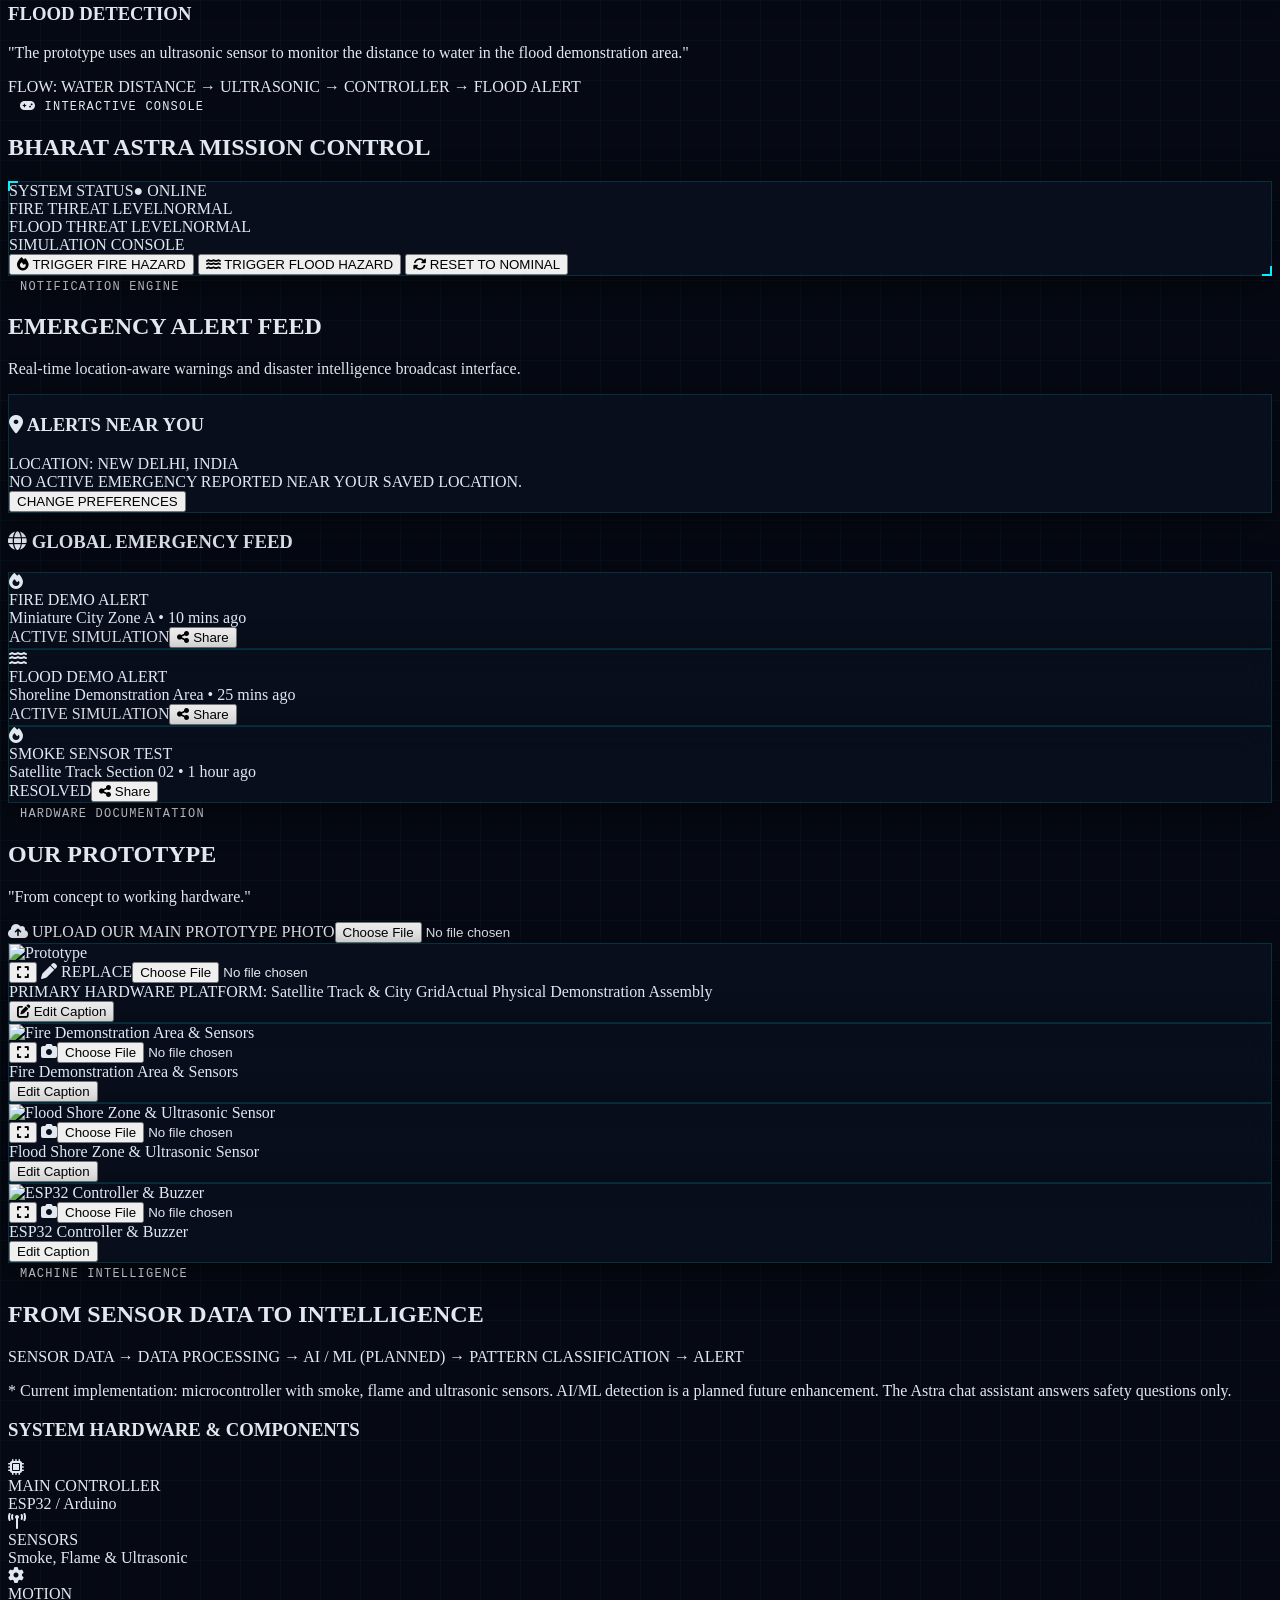
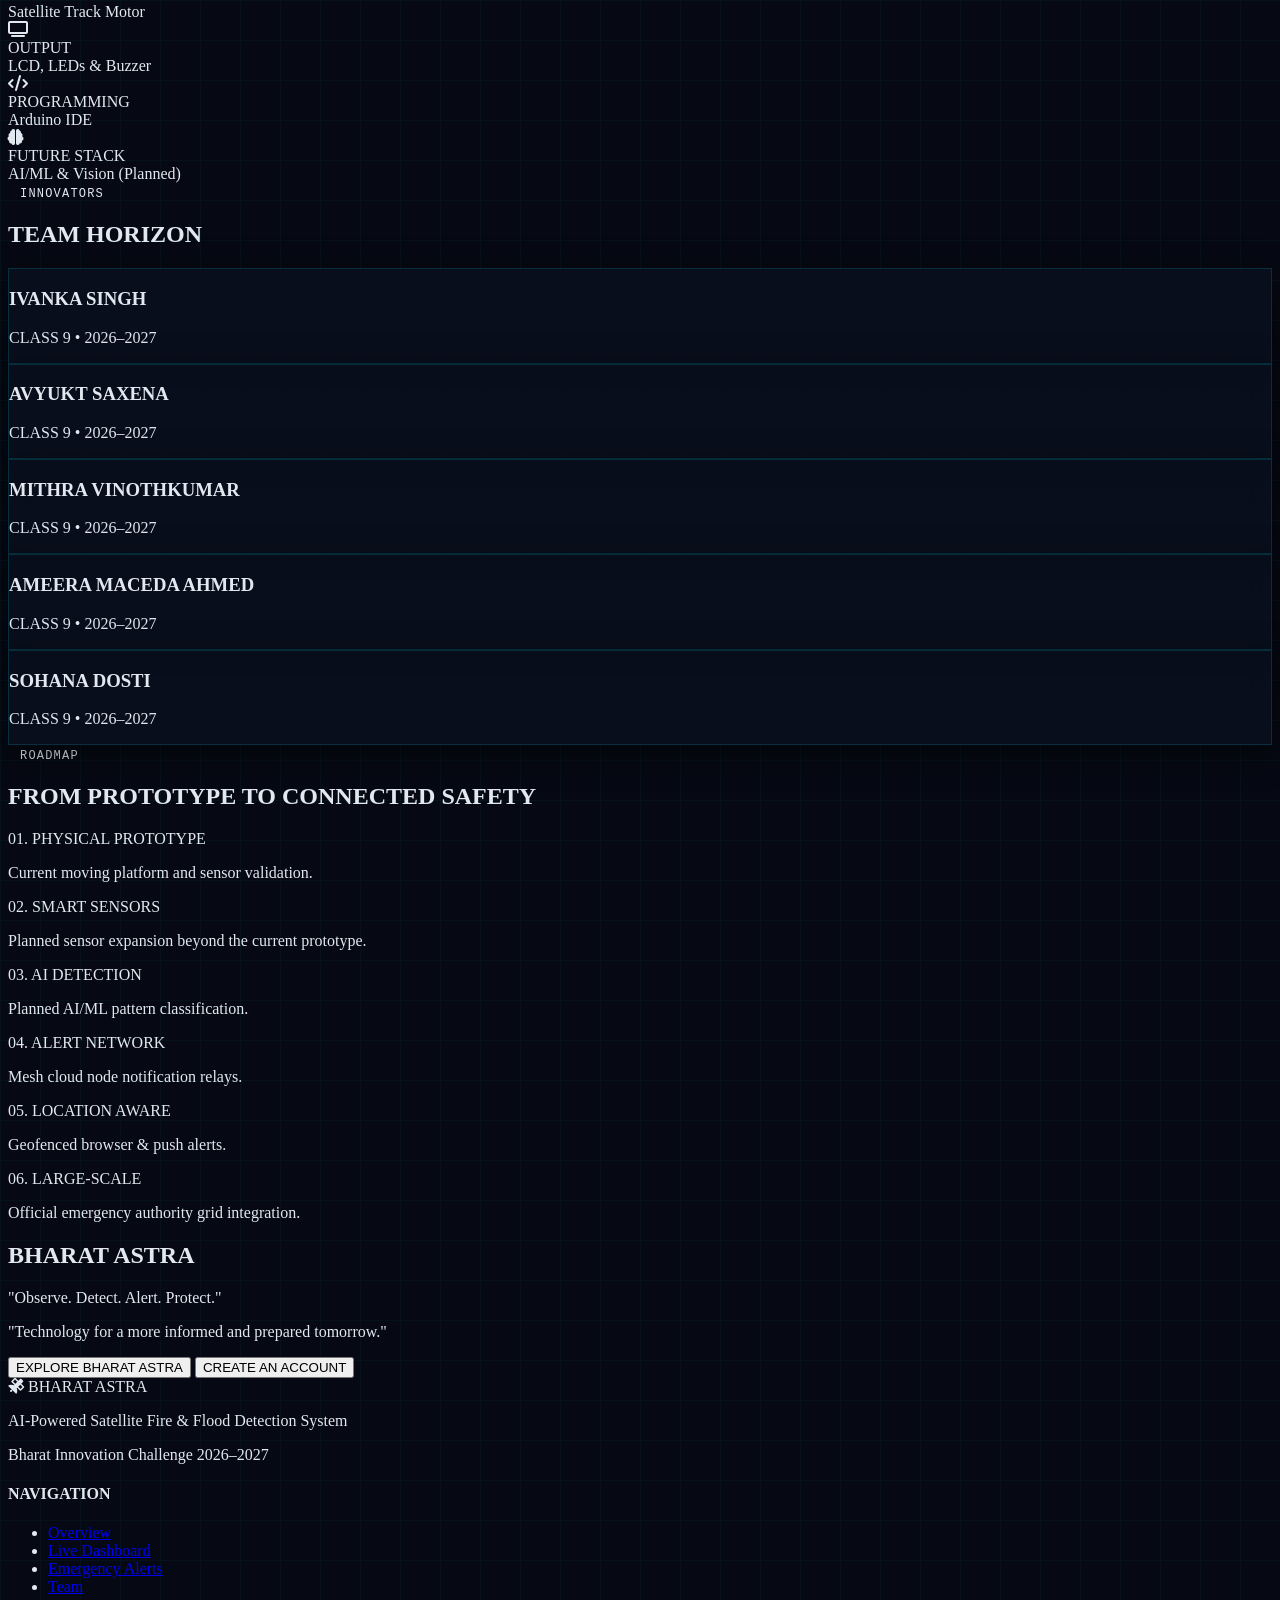
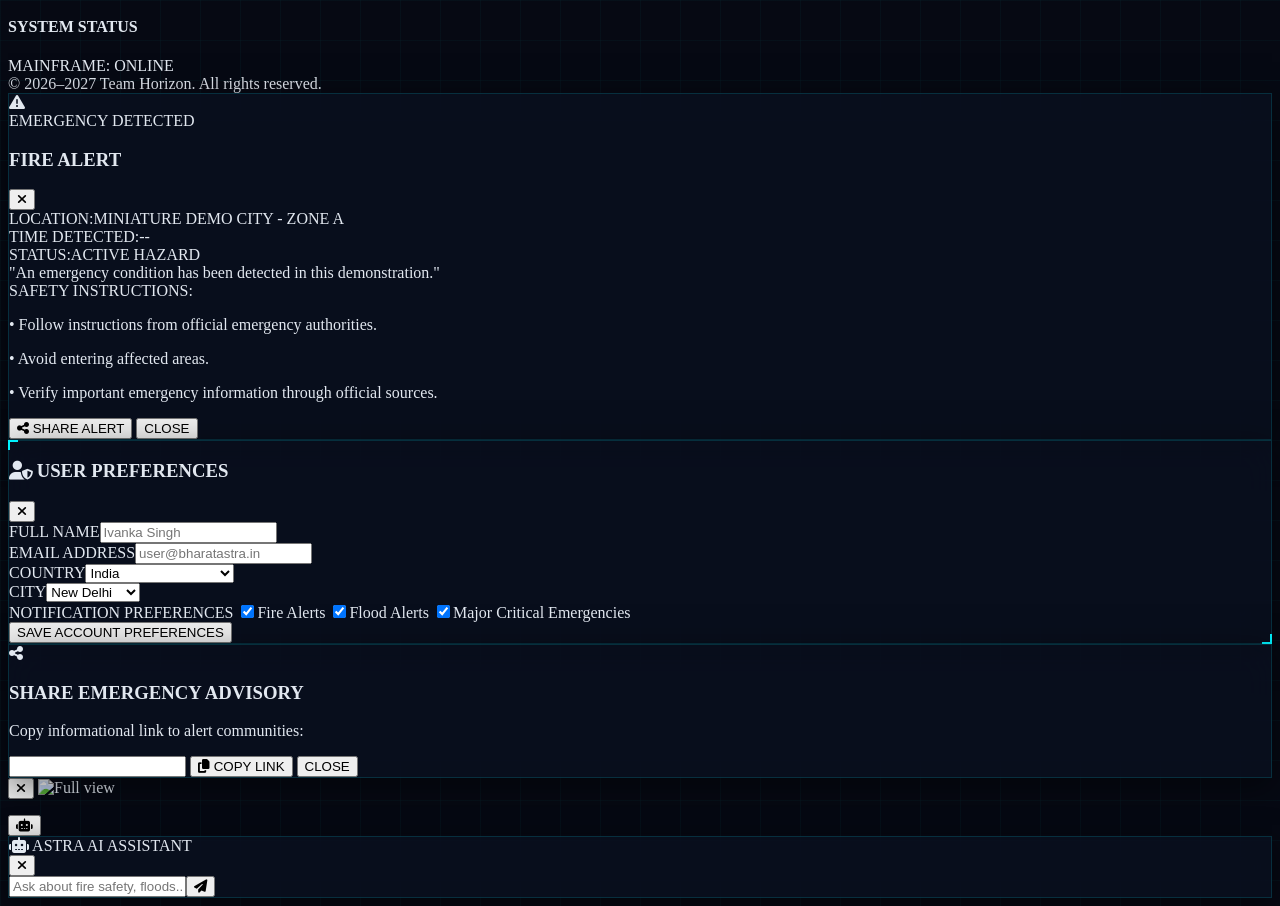
==== commit b5194862: "Updated website files" ====
--- a/web.html
+++ b/web.html
@@ -10,7 +10,7 @@
         href="https://fonts.googleapis.com/css2?family=Orbitron:wght@400;600;700;900&family=Rajdhani:wght@400;500;600;700&family=Inter:wght@300;400;500;600;700&display=swap"
         rel="stylesheet">
     <link rel="stylesheet" href="https://cdnjs.cloudflare.com/ajax/libs/font-awesome/6.4.0/css/all.min.css">
-    <link rel="stylesheet" href="style.css">
+    <link rel="stylesheet" href="web.css">
     <script>
         tailwind.config = { darkMode: 'class', theme: { extend: { colors: { brand: { bg: '#060913', cyan: '#00f2fe', fire: '#ff3b30', fireOrange: '#ff9500', flood: '#007aff', success: '#34c759' } }, fontFamily: { orbitron: ['Orbitron', 'sans-serif'], rajdhani: ['Rajdhani', 'sans-serif'], sans: ['Inter', 'sans-serif'] }, animation: { 'spin-slow': 'spin 12s linear infinite', 'radar-sweep': 'radar 4s linear infinite' }, keyframes: { radar: { '0%': { transform: 'rotate(0deg)' }, '100%': { transform: 'rotate(360deg)' } } } } } }
     </script>
@@ -66,6 +66,11 @@
                 <button id="mobileMenuBtn" onclick="toggleMobileMenu()" aria-label="Menu" aria-expanded="false"
                     class="xl:hidden p-2 rounded-lg bg-slate-800/80 border border-slate-700 text-slate-300"><i
                         class="fa-solid fa-bars"></i></button>
+                <button onclick="toggleMuteAudio()" id="muteAudioBtn" aria-label="Mute Audio"
+                    class="px-3 py-2 rounded-lg bg-slate-800 hover:bg-slate-700 border border-slate-600 text-white font-orbitron text-xs font-semibold flex items-center gap-1.5">
+                    <i class="fa-solid fa-volume-high" id="muteIcon"></i><span class="hidden sm:inline"
+                        id="muteText">MUTE</span>
+                </button>
                 <button onclick="openAccountModal()" aria-label="Account"
                     class="px-3 sm:px-4 py-2 rounded-lg bg-slate-800 hover:bg-slate-700 border border-slate-600 text-white font-orbitron text-xs font-semibold">
                     <i class="fa-solid fa-user sm:mr-1.5"></i><span class="hidden sm:inline"
@@ -615,7 +620,7 @@
     </div>
 
     <!-- Include external JavaScript -->
-    <script src="script.js"></script>
+    <script src="web.js"></script>
 </body>
 
 </html>
--- a/web.css
+++ b/web.css
@@ -0,0 +1,99 @@
+section[id] {
+    scroll-margin-top: 6rem;
+}
+
+body {
+    background: #060913;
+    color: #e2e8f0;
+    overflow-x: hidden;
+}
+
+.grid-bg {
+    background-image: linear-gradient(to right, rgba(0, 242, 254, .03) 1px, transparent 1px), linear-gradient(to bottom, rgba(0, 242, 254, .03) 1px, transparent 1px);
+    background-size: 40px 40px;
+}
+
+.glass-panel {
+    background: rgba(10, 17, 32, .75);
+    backdrop-filter: blur(16px);
+    -webkit-backdrop-filter: blur(16px);
+    border: 1px solid rgba(0, 242, 254, .15);
+    box-shadow: 0 8px 32px rgba(0, 0, 0, .5);
+}
+
+.glass-panel-hover {
+    transition: all .3s;
+}
+
+.glass-panel-hover:hover {
+    border-color: rgba(0, 242, 254, .4);
+    box-shadow: 0 0 25px rgba(0, 242, 254, .2);
+    transform: translateY(-2px);
+}
+
+.fire-glow {
+    border-color: rgba(255, 59, 48, .4) !important;
+    box-shadow: 0 0 25px rgba(255, 59, 48, .25) !important;
+}
+
+.flood-glow {
+    border-color: rgba(0, 122, 255, .4) !important;
+    box-shadow: 0 0 25px rgba(0, 122, 255, .25) !important;
+}
+
+::-webkit-scrollbar {
+    width: 6px;
+}
+
+::-webkit-scrollbar-track {
+    background: #060913;
+}
+
+::-webkit-scrollbar-thumb {
+    background: #1e293b;
+    border-radius: 3px;
+}
+
+::-webkit-scrollbar-thumb:hover {
+    background: #00f2fe;
+}
+
+.corner-accents {
+    position: relative;
+}
+
+.corner-accents::before {
+    content: '';
+    position: absolute;
+    top: -1px;
+    left: -1px;
+    width: 8px;
+    height: 8px;
+    border-top: 2px solid #00f2fe;
+    border-left: 2px solid #00f2fe;
+}
+
+.corner-accents::after {
+    content: '';
+    position: absolute;
+    bottom: -1px;
+    right: -1px;
+    width: 8px;
+    height: 8px;
+    border-bottom: 2px solid #00f2fe;
+    border-right: 2px solid #00f2fe;
+}
+
+.tag {
+    font-size: 12px;
+    font-family: monospace;
+    letter-spacing: .1em;
+    text-transform: uppercase;
+    padding: 4px 12px;
+    border-radius: 4px;
+}
+
+select option {
+    background: #0f172a;
+    color: #fff;
+}
